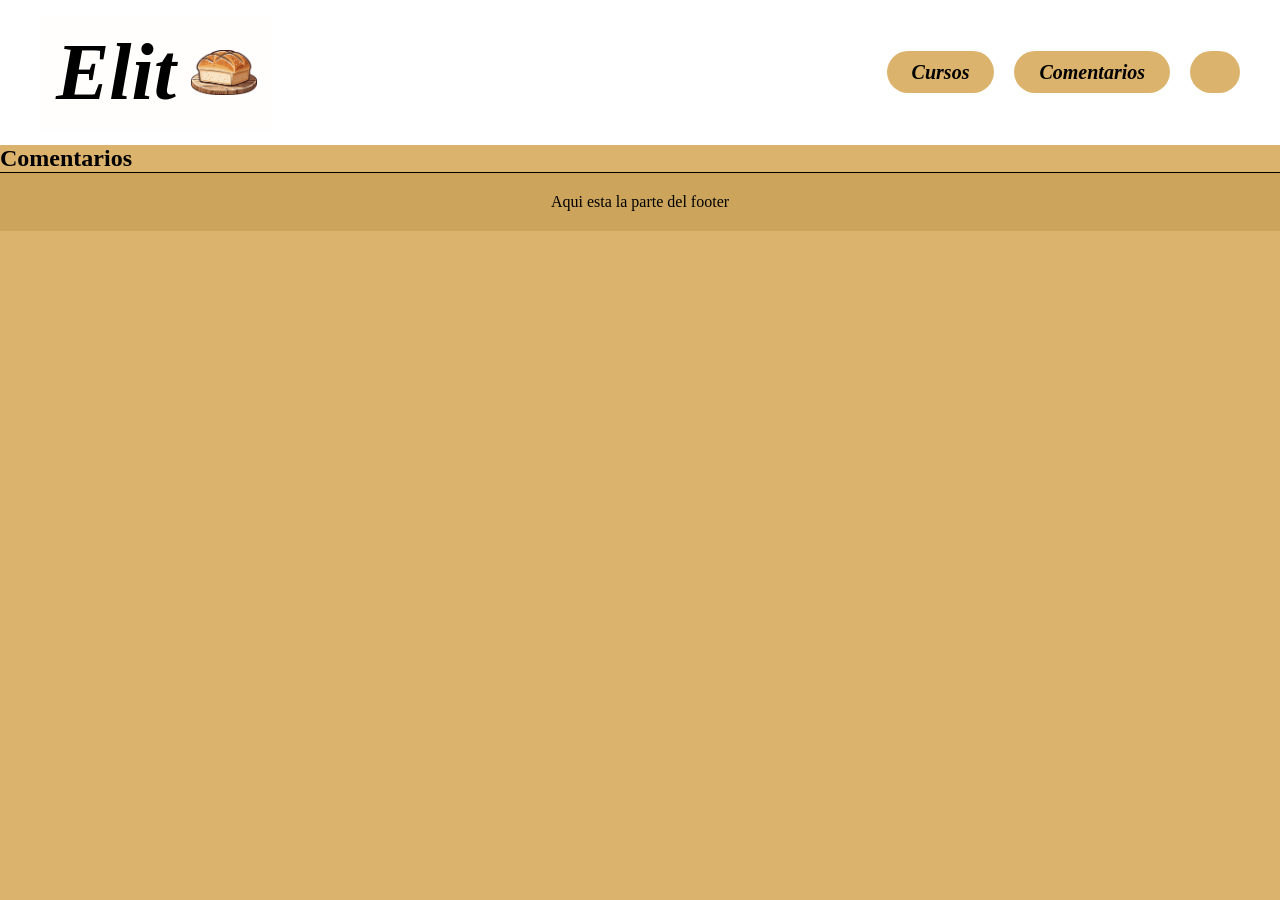
==== Html/comentarios.html @ 8a824de8 "agrego main" ====
<!DOCTYPE html>
<html lang="es">

<head>
    <meta charset="UTF-8">
    <meta name="viewport" content="width=device-width, initial-scale=1.0">
    <title>Comentarios</title>
    <link rel="stylesheet" href="/Estilos/base.css">
    <link rel="stylesheet" href="/Estilos/comentarios.css">
</head>

<body>

    <header>
        <div class="titulo">
            <h1><a href="/Html/index.html">Elit</a></h1>
            <img src="/Imagenes/pan_logo.png" alt="Logo de pan concha" class="imagen">
            
        </div>
        <nav class="menu">
            <ul>
                <li><a href="/Html/cursos.html">Cursos</a></li>
                <li><a href="/Html/comentarios.html">Comentarios</a></li>
                <li><a href=""></a></li>
            </ul>
        </nav>
    </header>

    <section>
        <h2>Comentarios</h2>
        
    </section>

    <footer>
        <p>Aqui esta la parte del footer</p>
    </footer>



</body>

</html>
---- Estilos/base.css ----
* {
    margin: 0px;
    padding: 0px;
}

body {
    height: 100hv;
    width: 100vw;
    background-color: #dcb36d;
}

header {
    background-color: white;
    padding: 15px 40px;
    display: flex;
    justify-content: space-between;
    /*separacion*/
    align-items: center;
}

.titulo {

    padding: 12px 16px;
    /*border: 2px solid black;*/
    font-style: italic;
    font-size: 40px;
    background-color: rgb(255, 254, 253);
    display: flex;
    align-items: center;
}
.titulo a{
    text-decoration: none;
    color: black;
}

.imagen {
    height: 45px;
    width: auto;
    object-fit: contain;
    margin-left: 15px;
}

.menu {
    display: flex;
    gap: 20px;
    list-style: none;
    font-style: italic;
}

nav ul {
    list-style: none;
    display: flex;
    gap: 20px;
}

nav a {
    text-decoration: none;
    /*sin subrayado*/
    color: black;
    background-color: #dcb36d;
    padding: 10px 25px;
    border-radius: 25px;
    font-weight: bold;
    font-size: 20px;
    transition: background-color 0.3s ease;
    /*comportamiento de la transicion*/

}

nav a:hover {
    /*efecto de color con mouse*/
    background-color: #c79a4f;
}

footer {
    background-color: #cca45c;
    border-top: 1px solid black;
    padding: 20px;
    text-align: center;
}
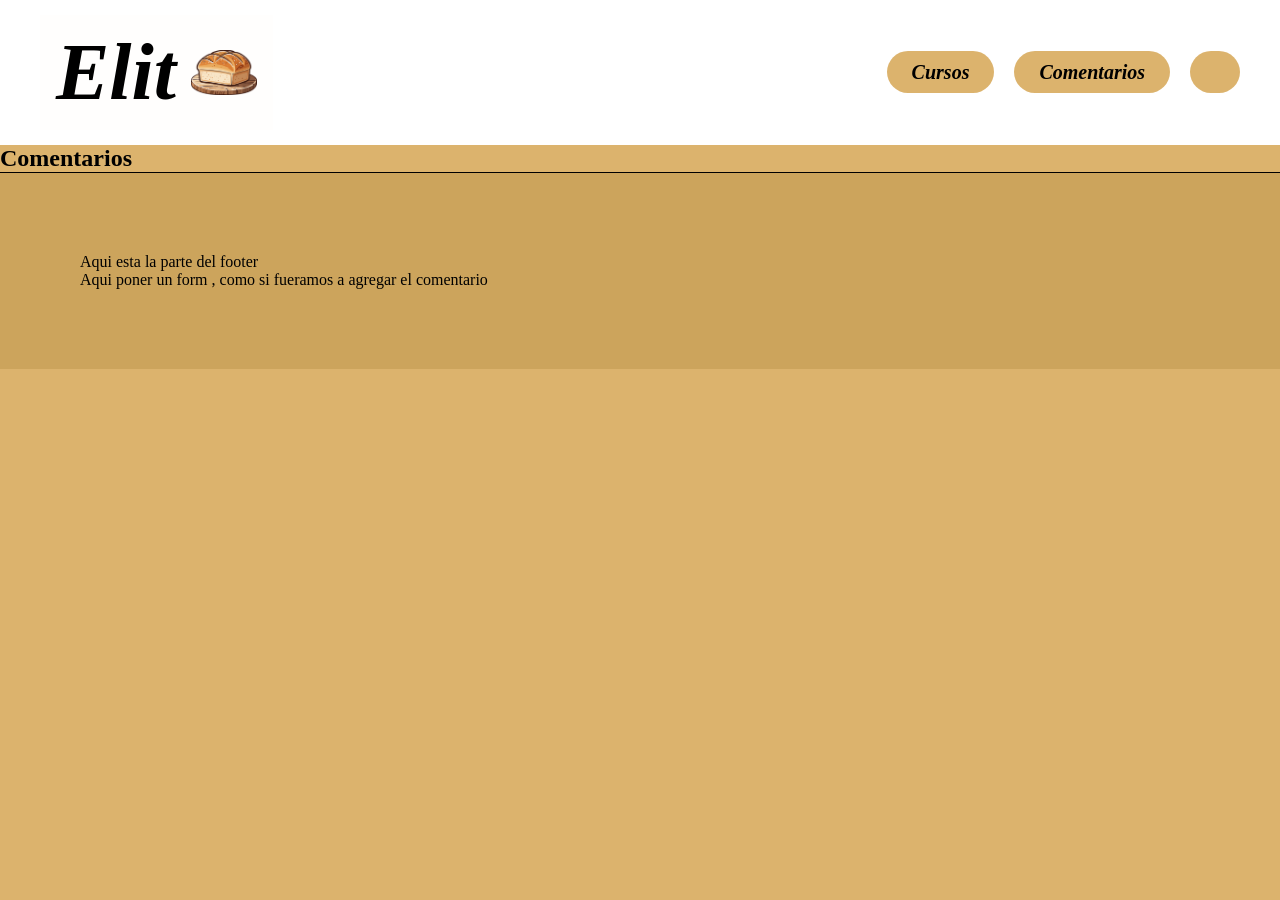
==== commit 1213e486: "Agregamos Cursos" ====
--- a/Html/comentarios.html
+++ b/Html/comentarios.html
@@ -33,6 +33,7 @@
 
     <footer>
         <p>Aqui esta la parte del footer</p>
+        <p>Aqui poner un form , como si fueramos a agregar el comentario</p>
     </footer>
 
 
--- a/Estilos/base.css
+++ b/Estilos/base.css
@@ -16,6 +16,7 @@
     justify-content: space-between;
     /*separacion*/
     align-items: center;
+    
 }
 
 .titulo {
@@ -73,8 +74,10 @@
 }
 
 footer {
+    
     background-color: #cca45c;
     border-top: 1px solid black;
-    padding: 20px;
-    text-align: center;
+    padding: 80px;
+    
+    
 }
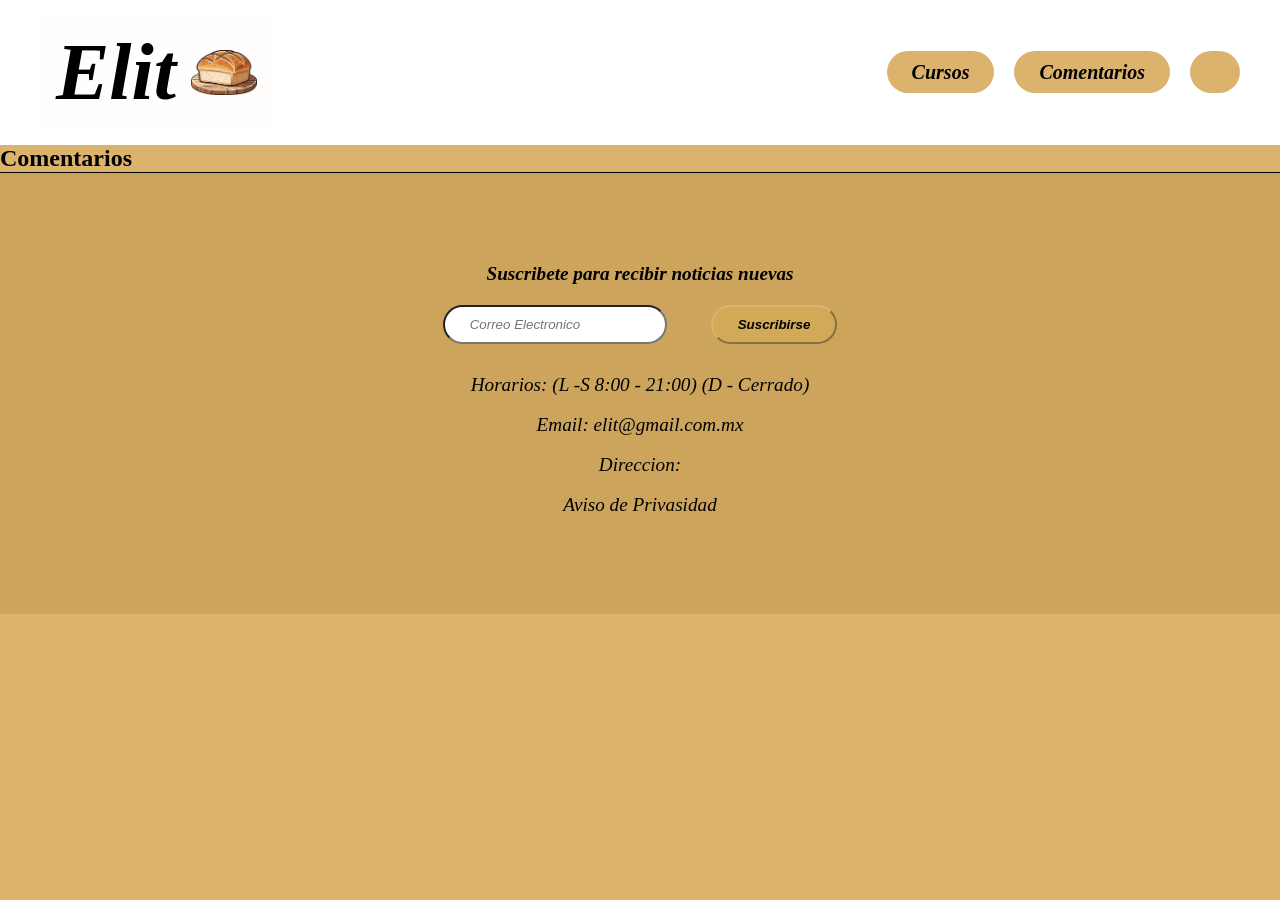
==== commit 8a3e8904: "Panaderia menu" ====
--- a/Html/comentarios.html
+++ b/Html/comentarios.html
@@ -32,8 +32,20 @@
     </section>
 
     <footer>
-        <p>Aqui esta la parte del footer</p>
-        <p>Aqui poner un form , como si fueramos a agregar el comentario</p>
+        <section class="suscribirse">
+         <p>Suscribete para recibir noticias nuevas</p>
+         <form>
+            <input type="email" placeholder="Correo Electronico">
+            <button type="submit">Suscribirse</button>
+         </form>
+        </section>
+
+        <section>
+            <p>Horarios: (L -S 8:00 - 21:00) (D - Cerrado)</p><br>
+            <p>Email: elit@gmail.com.mx</p><br>
+            <p>Direccion: </p><br>
+            <p>Aviso de Privasidad</p><br>
+        </section>
     </footer>
 
 
--- a/Estilos/base.css
+++ b/Estilos/base.css
@@ -1,12 +1,14 @@
 * {
     margin: 0px;
     padding: 0px;
+
 }
 
 body {
     height: 100hv;
     width: 100vw;
     background-color: #dcb36d;
+    overflow-x: hidden;
 }
 
 header {
@@ -73,11 +75,45 @@
     background-color: #c79a4f;
 }
 
-footer {
+
+
+/*Footer*/
+.suscribirse{
+    font-style: italic;
+    font-weight: bold;
+    padding: 10px;
     
+}
+
+.suscribirse input{
+    font-style: italic;
+    border-radius: 2cm;
+    padding: 10px 25px;
+    margin: 20px;
+}
+
+.suscribirse button{
+    font-style: italic;
+    font-weight: bold;
+    border-radius: 2cm;
+    border-color: #dcb36d;
+    background-color: rgba(232, 193, 66, 0.18);
+    padding: 10px 25px;
+    margin: 20px;
+}
+
+.suscribirse button:hover{
+    background-color: #c79a4f;
+}
+
+section p{
+    font-style: italic;
+    font-size: larger;
+}
+
+footer{
     background-color: #cca45c;
     border-top: 1px solid black;
     padding: 80px;
-    
-    
+    text-align: center;
 }
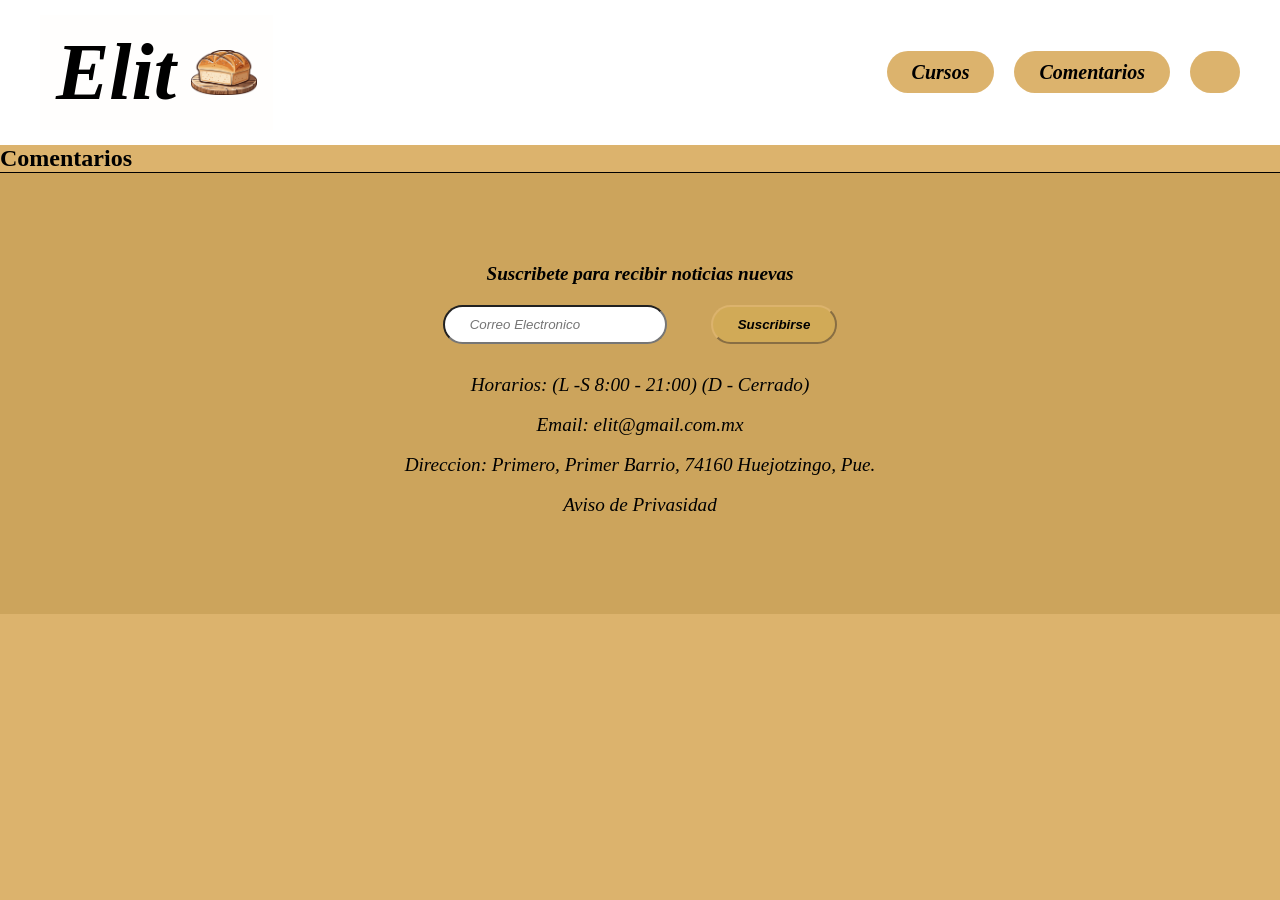
==== commit a90a5119: "cards pasteleria" ====
--- a/Html/comentarios.html
+++ b/Html/comentarios.html
@@ -4,9 +4,12 @@
 <head>
     <meta charset="UTF-8">
     <meta name="viewport" content="width=device-width, initial-scale=1.0">
+    <meta name="author" content="Alberto Sanchez">
+    <meta name="keywords" content="pagina,panaderia,pasteleria,comida,html">
     <title>Comentarios</title>
     <link rel="stylesheet" href="/Estilos/base.css">
     <link rel="stylesheet" href="/Estilos/comentarios.css">
+    <link rel="icon" href="/Imagenes/elit.jpg" type="image/jpg" sizes="16x16">
 </head>
 
 <body>
@@ -43,7 +46,7 @@
         <section>
             <p>Horarios: (L -S 8:00 - 21:00) (D - Cerrado)</p><br>
             <p>Email: elit@gmail.com.mx</p><br>
-            <p>Direccion: </p><br>
+            <p>Direccion: Primero, Primer Barrio, 74160 Huejotzingo, Pue.</p><br>
             <p>Aviso de Privasidad</p><br>
         </section>
     </footer>
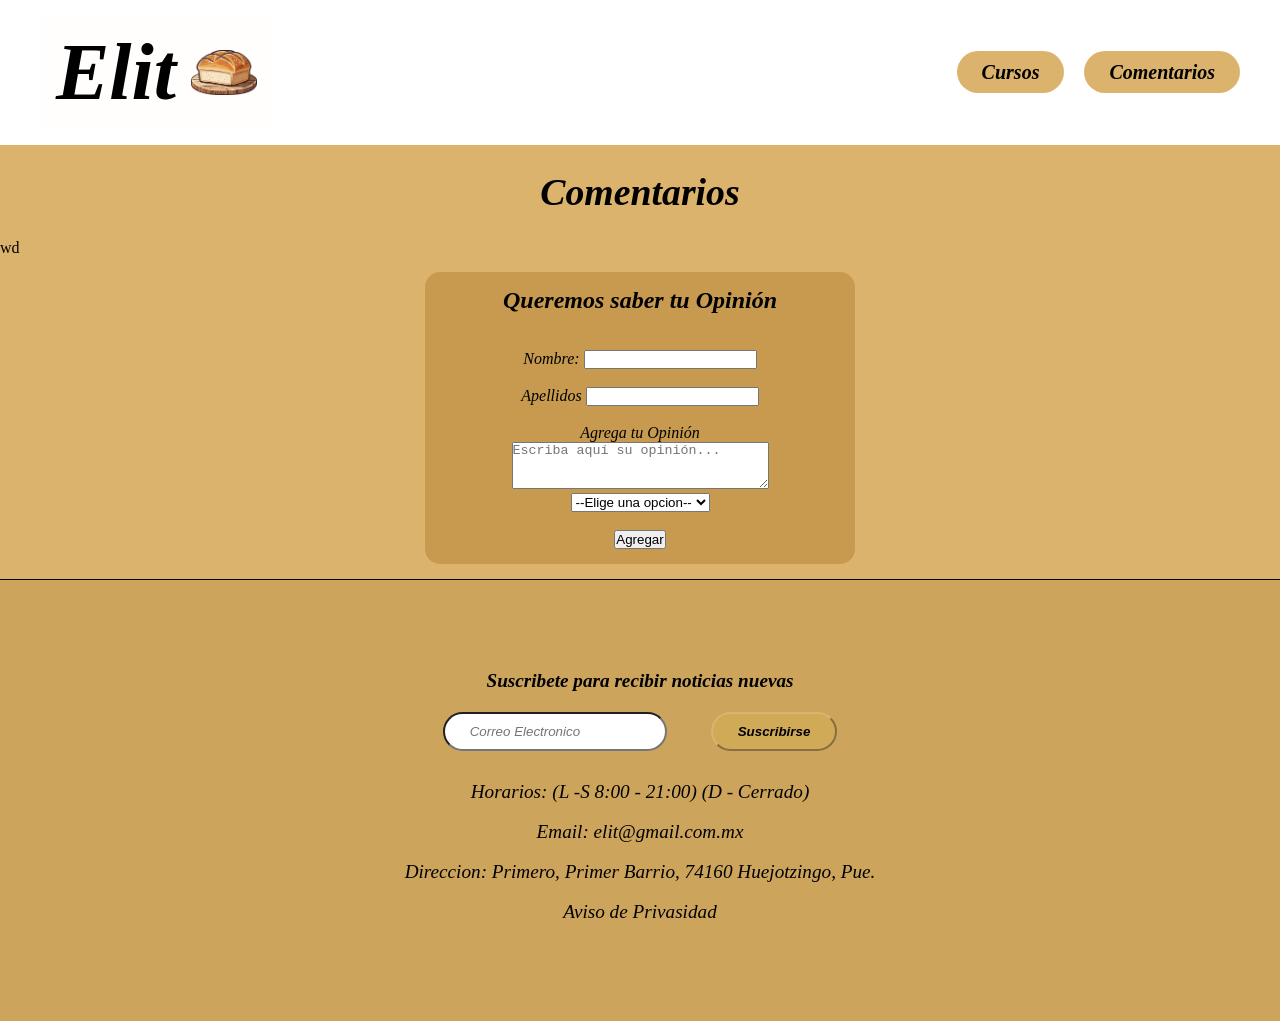
==== commit 8d03f263: "Forms" ====
--- a/Html/comentarios.html
+++ b/Html/comentarios.html
@@ -24,15 +24,35 @@
             <ul>
                 <li><a href="/Html/cursos.html">Cursos</a></li>
                 <li><a href="/Html/comentarios.html">Comentarios</a></li>
-                <li><a href=""></a></li>
+                
             </ul>
         </nav>
     </header>
 
+        <h1 class="titulo-comentarios">Comentarios</h1>
+
     <section>
-        <h2>Comentarios</h2>
         
+        wd
     </section>
+    <div class="comentarios">
+        <h2>Queremos saber tu Opini&oacute;n</h2><br><br>
+        <form action="elitecomentarios@sevidor.com" method="post" enctype="text/plain">
+            Nombre: <input type="text" name="Nombre"><br><br>
+            Apellidos <input type="text" name="Apellidos"><br><br>
+            <p> Agrega tu Opini&oacute;n</p>
+            <textarea name="opinion" cols="30" rows="3" placeholder="Escriba aquí su opinión..."></textarea><br>
+            <select>
+                <option selected> --Elige una opcion--</option>
+                <option>★</option>
+                <option>★★</option>
+                <option>★★★</option>
+                <option>★★★★</option>
+                <option>★★★★★</option>
+            </select><br><br>
+            <button >Agregar</button>
+        </form>
+    </div>
 
     <footer>
         <section class="suscribirse">
--- a/Estilos/comentarios.css
+++ b/Estilos/comentarios.css
@@ -0,0 +1,21 @@
+.titulo-comentarios{
+  text-align: center;  
+  margin: 25px;
+  font-weight: bolder;
+  font-style: italic;
+  font-size: 1cm;
+}
+
+.comentarios{
+    
+    text-align: center;
+    font-style: italic;
+    border-radius: 15px;
+    background-color: #c79a4f;
+    margin: 15px auto; /*auto= centrarlo*/
+    padding: 15px;
+    width: 400px;
+}
+
+
+
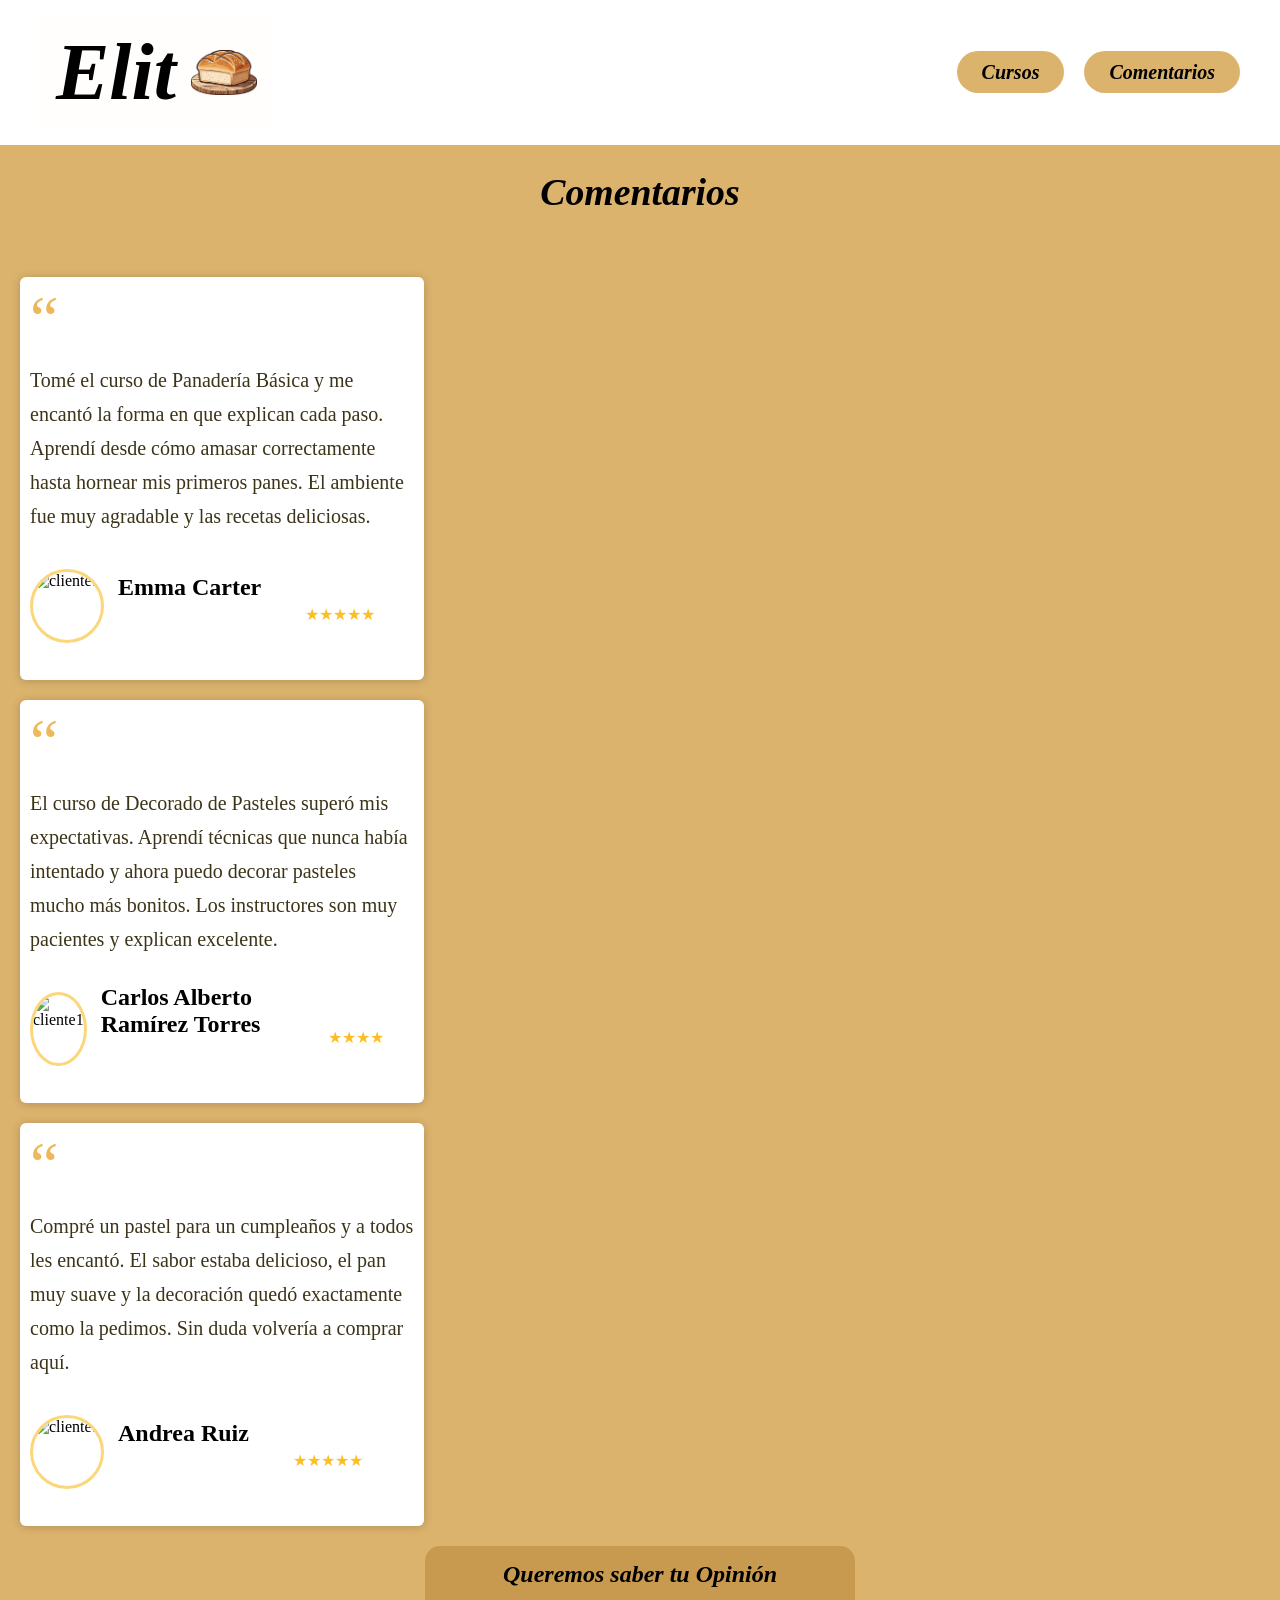
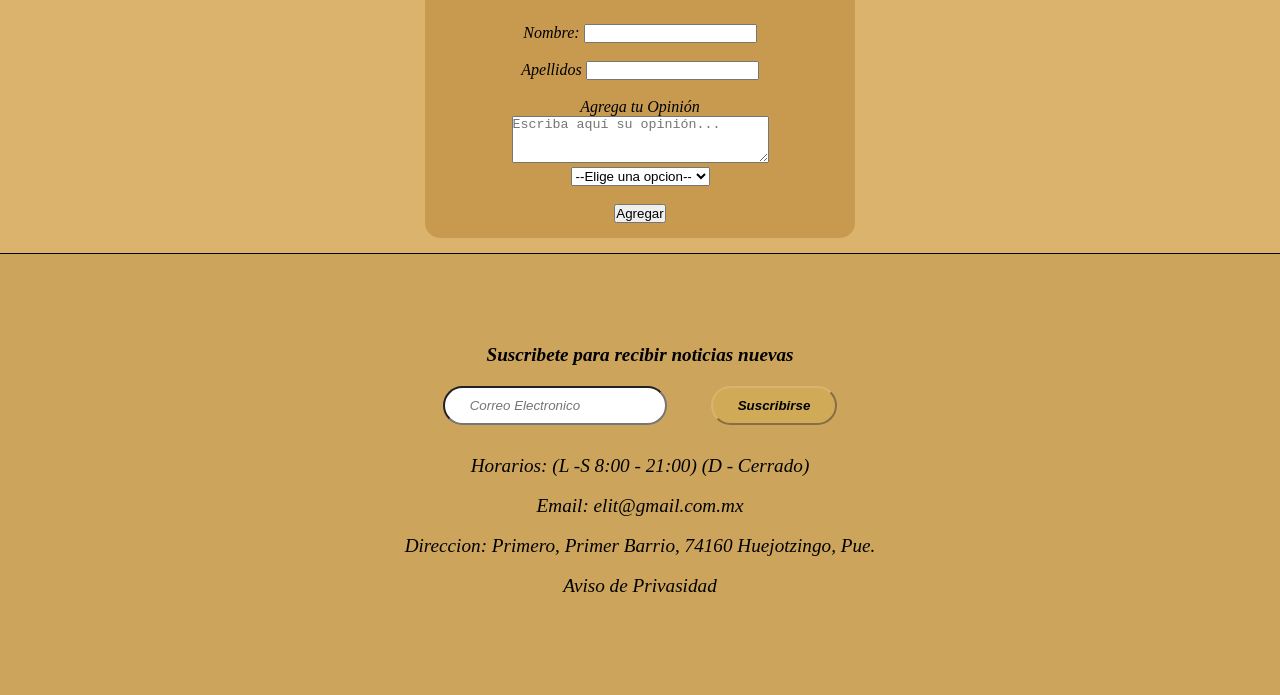
==== commit 7a71489d: "estructura comentarios" ====
--- a/Html/comentarios.html
+++ b/Html/comentarios.html
@@ -29,12 +29,68 @@
         </nav>
     </header>
 
-        <h1 class="titulo-comentarios">Comentarios</h1>
+        <h1 class="titulo-comentarios">Comentarios</h1><br>
 
     <section>
-        
-        wd
+        <div class="card">
+            <div class="emote">“</div>
+            <div class="contenido">
+                <p class="texto">Tom&eacute; el curso de Panader&iacute;a B&aacute;sica y me encant&oacute; la forma en que explican cada paso. 
+                    Aprend&iacute; desde c&oacute;mo amasar correctamente hasta hornear mis primeros panes.
+                     El ambiente fue muy agradable y las recetas deliciosas.</p>
+            </div>
+            <div class="card-usuario">
+                <img class="avatar" src="https://images.unsplash.com/photo-1494790108377-be9c29b29330?auto=format&fit=crop&w=300&q=80" alt="cliente1">
+
+                <div class="informacion-usuario">
+                    <h2>Emma Carter</h2><br><br>
+                </div>
+                <div class="estrellas">
+                    <br>★★★★★
+                </div>
+            </div>
+        </div>
+
+        <div class="card">
+            <div class="emote">“</div>
+            <div class="contenido">
+                <p class="texto">El curso de Decorado de Pasteles super&oacute; mis expectativas. 
+                    Aprend&iacute; t&eacute;cnicas que nunca hab&iacute;a intentado y ahora puedo decorar pasteles mucho m&aacute;s bonitos. 
+                    Los instructores son muy pacientes y explican excelente.</p>
+            </div>
+            <div class="card-usuario">
+                <img class="avatar" src="https://images.unsplash.com/photo-1494790108377-be9c29b29330?auto=format&fit=crop&w=300&q=80" alt="cliente1">
+
+                <div class="informacion-usuario">
+                    <h2>Carlos Alberto Ramírez Torres</h2><br><br>
+                </div>
+                <div class="estrellas">
+                    <br>★★★★
+                </div>
+            </div>
+        </div>
+
+        <div class="card">
+            <div class="emote">“</div>
+            <div class="contenido">
+                <p class="texto">Compr&eacute; un pastel para un cumplea&ntilde;os y a todos les encant&oacute;. 
+                    El sabor estaba delicioso, el pan muy suave y la decoración qued&oacute; exactamente como la pedimos. 
+                    Sin duda volver&iacute;a a comprar aqu&iacute;.</p>
+            </div>
+            <div class="card-usuario">
+                <img class="avatar" src="https://images.unsplash.com/photo-1494790108377-be9c29b29330?auto=format&fit=crop&w=300&q=80" alt="cliente1">
+
+                <div class="informacion-usuario">
+                    <h2>Andrea Ruiz</h2><br><br>
+                </div>
+                <div class="estrellas">
+                    <br>★★★★★
+                </div>
+            </div>
+        </div>
+    
     </section>
+
     <div class="comentarios">
         <h2>Queremos saber tu Opini&oacute;n</h2><br><br>
         <form action="elitecomentarios@sevidor.com" method="post" enctype="text/plain">
--- a/Estilos/comentarios.css
+++ b/Estilos/comentarios.css
@@ -6,6 +6,70 @@
   font-size: 1cm;
 }
 
+.card{
+  margin: 20px;
+  padding: 10px;
+  
+  width: 30%;
+  border-radius: 6px;
+  overflow: hidden; /*para que no de desborde a la derecha*/
+  background: white;
+  box-shadow: 0px 1px 10px rgba(0, 0, 0, 0.2);/*horizontal,vertical,difuminado*/
+  transition: all 400ms ease;
+}
+
+.card:hover{
+  box-shadow: 5px 5px 20px rgba(0, 0, 0, 0.4);
+  transform: translateY(-5%)
+}
+
+.emote{
+  font-size: 64px;
+  line-height: 1;
+  color: #e8a126;
+  opacity: 0.75;
+  margin-bottom: 12px;
+}
+
+.contenido{
+  min-height: 120px;
+  margin-bottom: 24px;
+}
+.texto{
+  margin: 0;
+  font-style: normal;
+  font-size: 20px;
+  line-height: 1.7;
+  color: #3c3418;
+  transition: opacity 0.25s ease, transform 0.25s ease;
+}
+.card-usuario{
+  display: flex;
+  align-items: center;
+  gap: 14px;
+  margin-bottom: 16px;
+}
+.avatar{
+  width: 68px;
+  height: 68px;
+  border-radius: 50%;
+  object-fit: cover;
+  border: 3px solid rgba(250, 206, 96, 0.833);
+}
+
+.card h2{
+  font-weight: bolder;
+}
+
+.estrellas{
+  margin: 30px;
+  color: #fbbf24;
+}
+
+
+
+
+/*Form*/
 .comentarios{
     
     text-align: center;
